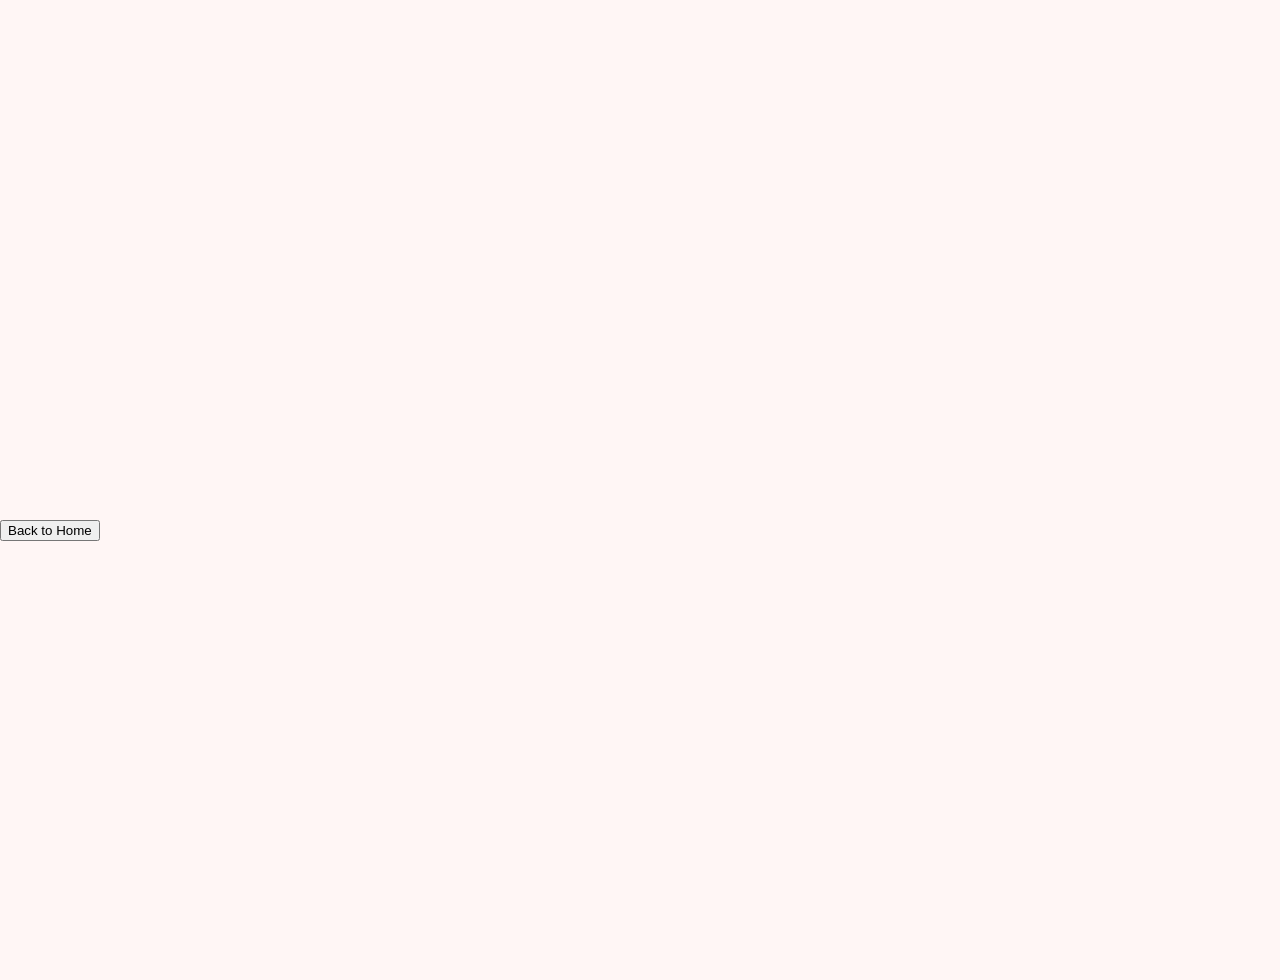
==== codes/about_me.html @ 246e0286 "Added about me page" ====
<!DOCTYPE html>
<html>
    <a href="index.html">
        <button>Back to Home</button>
    </a>
    <head>
        <meta charset="UTF-8">
        <meta name="viewport" content="width=device-width, initial-scale=1.0">
        <link rel="stylesheet" href="./style.css">
        <title>About Me</title>
    </head>
    <body>
        
</html>
---- codes/style.css ----
:root {
  --color-base: #f5face;      
  --color-back: #cfe618;      
  --color-tab-primary: #bfe2f1; 
  --color-tab-secondary: #ffb8e3;
  --color-tab-active: #fe4d7b;
  --color-accent: #e78522;
  --border-radius: 12px;
  --padding: 0;
  --margin: 0;

  /* Card styles */
  --card-bg:var(--color-tab-primary);
  --card-radius: 12px;
  --card-shadow: 0 2px 6px rgba(0,0,0,0.1);
  --card-border:var(--color-back)
  --card-shadow-hover: 0 6px 16px rgba(0,0,0,0.15);
  --card-transition: 0.5s;
}

.title h3 {
  color: var(--color-accent);
  font-family: "Inter", Arial, sans-serif;
  font-weight: 100;
  font-size: 20px;
  margin: 10px 0 40px 0;
  text-align: center justify;
  letter-spacing: 1px;
  line-height: 1.4; 
}
aside /* about me image */ {
  gap: 10px;
  width: 30%;
  padding-left: 15px ;
  margin-left: 15px ;
  float: left;
  display: flex;
}

.portfolio-img {
  width: 500px;
  height: 500px;
  border-radius: 100%;
  overflow: hidden;     /* hides corners outside the circle */
  border: 4px solid #cfe618; 
  border-radius: 50%;
  margin: 40px auto 0;
  display: inline-block;
}

.portfolio-img img {
  width: 100%;
  height: 100%;
  object-fit: cover;    /* scales image properly */
  display: block;
  object-position: center top;
}


body,h1,p,ul,li, html,article {
  margin: var(--margin);
  padding: var(--padding); 
  scroll-behavior: smooth;
}

  /*LOGO */
.logo {
  display: flex;
  align-items: center; /* keeps image + text aligned vertically */
  margin: var(--margin); /* reset default h1 margins */
}
.logo img {
  height: 80px;
  width: auto;
  display: block;
}
/* Inline text after logo */
.logo::after {
  content: " Katrina Watson";  
  font-size: 2rem;
  font-weight: bold;
  color: #fe4d7b; 
  margin-left: 10px; /* spacing between logo and text */
}

/* Body */
body {
  height: 100%;
  font-family: 'Inter', Arial, sans-serif;
  background: #fff6f5;
  display: flex;
  flex-direction: column;
  justify-content: center;
  align-items: flex-start;
  min-height: 100vh;
  padding-top: 80px; /* space for navbar */
}

/* Navbar */
.navbar {
  position: fixed;
  top: 0;
  left: 0;
  width: 100%;
  height: 10vh;
  background: var(--color-tab-primary);
  display: flex;
  justify-content: space-around;
  align-items: center;
  padding: 12px 30px;
  border-bottom: 3px solid var(--color-accent);
  box-shadow: 0 2px 6px rgba(0,0,0,0.15);
  z-index: 1000;
}

.navbar .logo {
  font-weight: bold;
  color: var(--color-accent);
  font-size: 1.3rem;
}

.nav-tabs {
  display: flex;
  flex-wrap: wrap; 
  gap: 12px;
  justify-content: flex-end; 
  margin: 0;
  list-style: none; /* takes of bullet point*/
}

.nav-tabs .tab {
  text-decoration: none;
  padding: 8px 16px;
  border-radius: 8px;
  background: var(--color-tab-primary);
  color: var(--color-tab-active);
  font-weight: bold;
  transition: all 0.3s ease;
}
.nav-tabs .resume {
  text-decoration: none;
  padding: 8px 16px;
  border-radius: 8px;
  background: var(--color-tab-primary);
  color: var(--color-tab-active);
  font-weight: bold;
  transition: all 0.3s ease;
  box-shadow: 0 3px 6px rgba(0,0,0,0.15);
}

.nav-tabs .resume:hover {
  box-shadow: 0 6px 12px rgba(0,0,0,0.25);
}

.nav-tabs .tab:hover,
.nav-tabs .tab:active {
  background: var(--color-tab-secondary);
  color: #fff;
}


/* Folder Container */
.folder-container {
  position: relative;
  width: 100%;
  max-width: 1200%;
  margin: var(--margin) auto;
  margin-top: 80px;
}


/* Front flap */
.folder-front {
  width: 100%;
  /*min-height: 100vh; */
  max-width: 1580px;
  height: 100%;
  background: var(--color-base);
  border: 2px solid var(--color-accent);
  border-radius: var(--border-radius);
  position: relative;
  z-index: 1;
  padding: 40px;
  box-shadow: 0 10px 25px rgba(0,0,0,0.3);
  display: flex;
  flex-direction: column;
  gap: 40px;
}

/* Folder Tabs */
.tabs {
  display: flex;
  flex-wrap: wrap;
  gap: 12px;
  align-items: flex-end;
  margin-bottom: 20px;
  justify-content: flex-start;
}

.tab {
  text-decoration: none;
  padding: 10px 22px;
  border-radius: 10px 10px 0 0;
  background: var(--color-tab-primary);
  color: var(--color-fe4d7b);
  font-weight: bold;
  transition: transform 0.3s;
}

.tab:hover {
  background: var(--color-tab-secondary);
  transform: translateY(-3px) scale(1.05);
}

.tab.active {
  background: var(--color-tab-active);
  color: #fff;
  border-bottom: 2px solid var(--color-tab-active);
}

/* Content sections */
.content {
  display: flex;
  flex-direction: column;
  gap: 20px;
  overflow-y: auto;
  padding: 10px;
}

.content section {
  background: var(--color-tab-secondary);
  margin: var(--margin);
  min-height: 600px;
  color: #fff;
  padding: 30px;
  display: flexbox;
  flex-direction: column;
  justify-content: center;
  border-radius: 12px;
  border: 2px solid var(--color-accent);
  box-sizing: border-box;
  transition: transform 0.3s, box-shadow 0.3s;
}

.content section:hover {
  transform: translateY(-5px);
  box-shadow: 0 6px 12px rgba(0,0,0,0.2);
}

.content section h1 {
  color: var(--color-accent);
  margin-top: 0;
}

.content section a {
  color: var(--color-lime);
  text-decoration: underline;
}

.content section a:hover {
  color: var(--color-base);
}

/*CARDS*/
.card-img {
  width: 50%;
  height: 180px;
  object-fit: cover;
  border-radius: 10px 10px 0 0;
}

.card-list {
  list-style: none;
  display: flex;
  flex-wrap: wrap;
  gap: 1rem;
  padding: var(--padding);
  margin: var(--margin);
}

.card {
  background: var(--card-bg);
  width: 50%;
  padding: 1.5rem;
  border-radius: var(--card-radius);
  box-shadow: var(--card-shadow);
  flex: 1 1 200px;
  text-align: center;
  transition: transform var(--card-transition) ease-in, box-shadow var(--card-transition) ease;
  cursor: pointer;
}

.card:hover {
  transform: scale(1.05); /* transition bigger */
  box-shadow: var(--card-shadow-hover);
}

.footer {
  background: var(--color-tab-secondary);
  color: #fff;
  text-align: center;
  padding: 10px;
  border-radius: 8px;
  border: 2px solid var(--color-accent);
  font-size: 0.9rem;
}
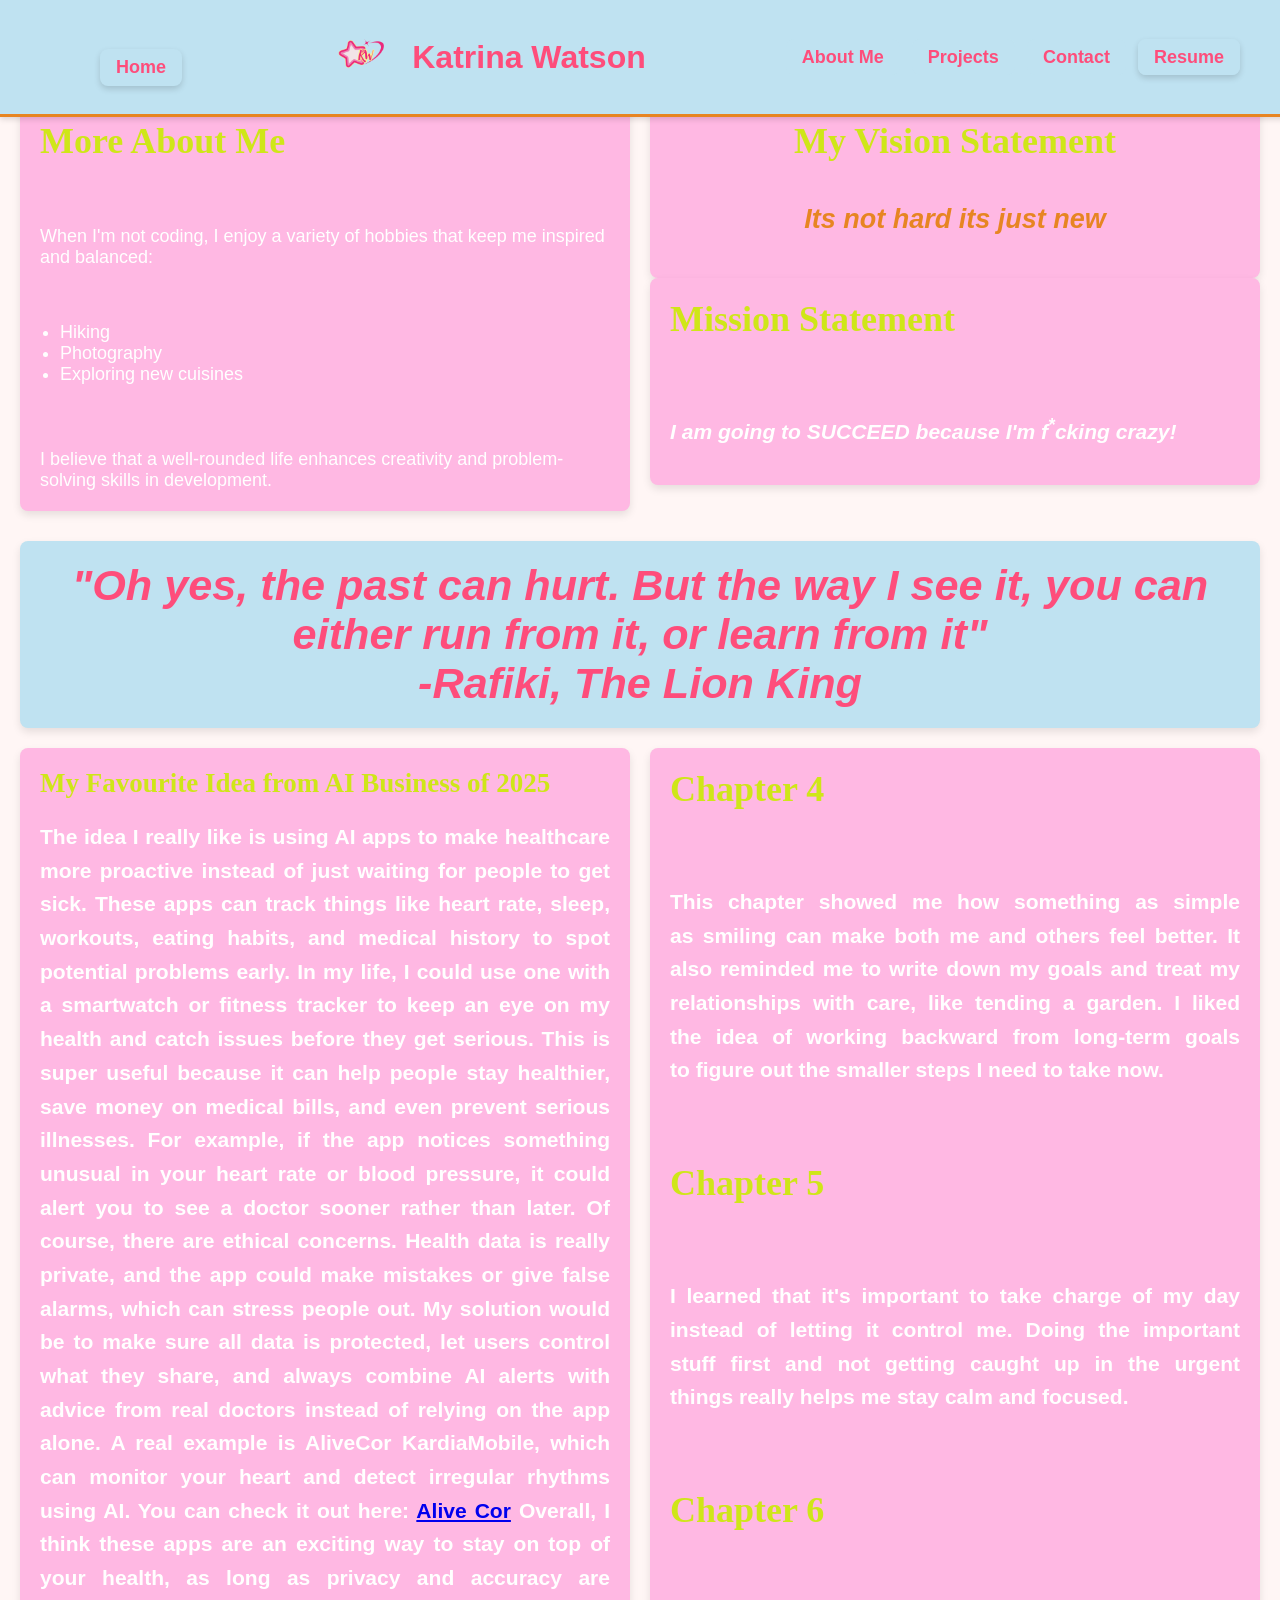
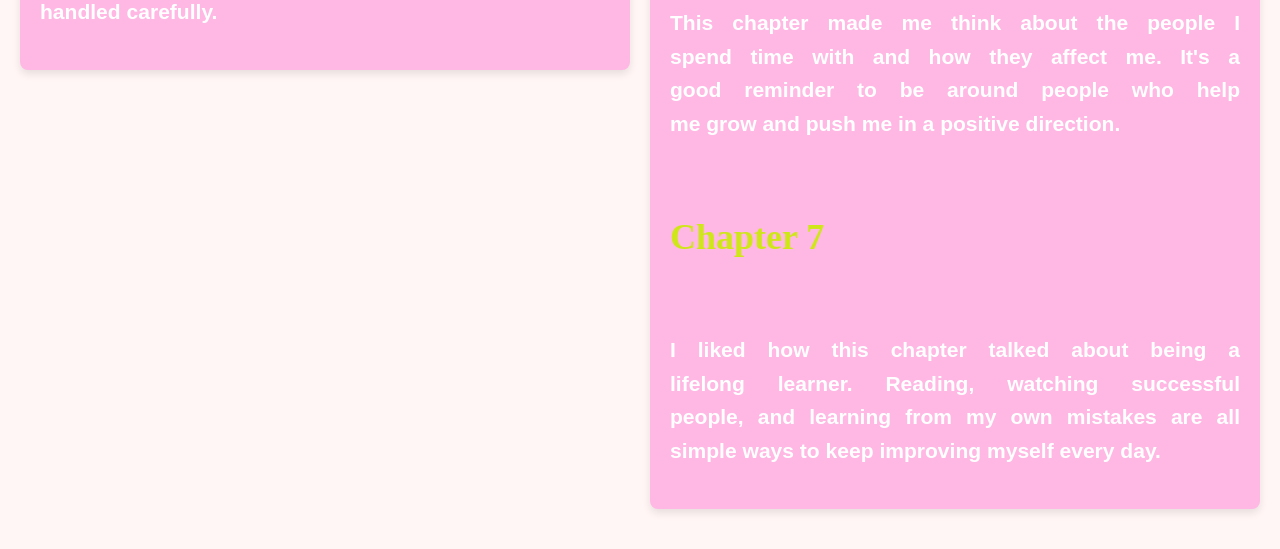
==== commit d5ec8896: "Fin ish rubric" ====
--- a/codes/about_me.html
+++ b/codes/about_me.html
@@ -1,14 +1,183 @@
 <!DOCTYPE html>
-<html>
-    <a href="index.html">
-        <button>Back to Home</button>
-    </a>
+<html lang="en">
     <head>
         <meta charset="UTF-8">
         <meta name="viewport" content="width=device-width, initial-scale=1.0">
         <link rel="stylesheet" href="./style.css">
         <title>About Me</title>
     </head>
+    <style>
+    .page-grid {
+        display: grid;
+        grid-template-rows: auto 1fr;
+        grid-template-columns: 1fr;
+        gap: 20px;
+        padding: 20px;
+        font-family: 'Inter', sans-serif;
+        font-size: large;
+        /*background-color: var(--color-base);*/
+    }
+    .main-content {
+        display: grid;
+        grid-template-columns: 1fr 1fr;
+        gap: 20px;
+        align-items: start;
+    }
+    .hobbies, .Vision, .mission, .quote, .review, .chapter {
+        padding: 20px;
+        border-radius: 8px;
+        box-shadow: 0 4px 8px rgba(0, 0, 0, 0.1);
+        margin-bottom: 0;
+    }
+    .quote {
+        grid-column: 1 / -1;
+        text-align: center;
+        font-size: 1.2em;
+        color: var(--color-tab-active);
+        background-color: var(--color-tab-primary);
+        font-style: italic;
+        margin-top: 10px;
+    }
+    .hobbies, .Vision, .mission, .review, .chapter {
+        display: grid;
+        grid-gap: 10px;
+        padding: 20px;
+        border-radius: 8px;
+        box-shadow: 0 4px 8px rgba(0, 0, 0, 0.1);
+        row-gap: 3em;
+        background-color: var(--color-tab-secondary);
+    }
+
+    .hobbies h1, .Vision h1, .mission h1, .chapter h1 , .review h1 {
+        font-family: 'Ultra', serif;
+        color: var(--color-back);
+    }
+    .hobbies {
+        color: #fff;
+    }
+    .hobbies ul {
+        list-style-type: disc;
+        margin-left: 20px;
+    }
+    .hobbies p {
+        margin-top: 10px;
+    }
+
+ 
+    .Vision {
+        display: grid;
+        align-items: center;
+        grid-gap: 20px;
+        text-align: center;
+    }
+    .Vision .img {
+        width: 30px;
+        height: 30px;
+        object-fit: cover;
+        border-radius: 50%;
+    }
+    .Vision h2 {
+        font-style: italic;
+        color: var(--color-accent);
+    }
+    .mission h3 {
+        font-style: italic;
+        color: #fff;
+    }    
+    .article {
+        text-wrap: balance;
+        text-align: justify;
+        line-height: 1.6;
+    }   
+    .chapter h3 {
+        text-wrap: balance;
+        text-align: justify;
+        line-height: 1.6;
+        color: #fff
+    }
+    .review h3 {
+        text-wrap: balance;
+        text-align: justify;
+        line-height: 1.6;
+        color: #fff;
+    }   
+    
+    </style>
+
     <body>
-        
+        <main class="page-grid">
+            <!-- Navigation -->
+            <nav class="navbar">
+                <a href="index.html" class="button">Home</a>
+                <div class="logo">
+                    <img src="assets/KW.png" alt="logo">
+                </div>
+                <ul class="nav-tabs">
+                    <li><a href="#about" class="tab">About Me</a></li>
+                    <li><a href="#projects" class="tab">Projects</a></li>
+                    <li><a href="#contact" class="tab">Contact</a></li>
+                    <li>
+                        <a href="assets/Katrina_RESUME.pdf" target="_blank" class="resume">Resume</a>
+                    </li> 
+                </ul>
+            </nav>
+            <div class="main-content">
+                <div class="hobbies">
+                    <h1>More About Me</h1>
+                    <p>When I'm not coding, I enjoy a variety of hobbies that keep me inspired and balanced:</p>
+                    <ul>
+                        <li>Hiking</li>
+                        <li>Photography</li>
+                        <li>Exploring new cuisines</li>
+                    </ul> 
+                    <p>I believe that a well-rounded life enhances creativity and problem-solving skills in development.</p>
+                </div>
+                <div>
+                    <div class="Vision">
+                        <h1>My Vision Statement</h1>
+                        <h2>Its not hard its just new</h2>
+                    </div>
+                    <div class="mission">
+                        <h1>Mission Statement</h1>
+                        <h3>I am going to SUCCEED because I'm f<sup>*</sup>cking crazy!</h3>
+                    </div>
+                </div>
+                <div class="quote">
+                    <h1>"Oh yes, the past can hurt. But the way I see it, you can either run from it, or learn from it"<br> -Rafiki, The Lion King</h1>
+                </div>
+                <div class="review">
+                    <article>
+                        <h1>My Favourite Idea from AI Business of 2025</h1>
+                        <h3>The idea I really like is using AI apps to make healthcare more proactive instead of just waiting for people to get sick. 
+                            These apps can track things like heart rate, sleep, workouts, eating habits, and medical history to spot potential problems early.
+                            In my life, I could use one with a smartwatch or fitness tracker to keep an eye on my health and catch issues before they get serious.
+                            This is super useful because it can help people stay healthier, save money on medical bills, and even prevent serious illnesses.
+                            For example, if the app notices something unusual in your heart rate or blood pressure, it could alert you to see a doctor sooner rather than later.
+                            Of course, there are ethical concerns. Health data is really private, and the app could make mistakes or give false alarms, which can stress people out.
+                            My solution would be to make sure all data is protected, let users control what they share, and always combine AI alerts with advice from real doctors instead of relying on the app alone.
+                            <b>A real example is AliveCor KardiaMobile, which can monitor your heart and detect irregular rhythms using AI. You can check it out here: <a href="https://alivecor.com/">Alive Cor</a> </b>
+                            Overall, I think these apps are an exciting way to stay on top of your health, as long as privacy and accuracy are handled carefully.
+                        </h3>
+                    </article>
+                </div>
+                <div class="chapter">
+                    <h1>Chapter 4</h1>
+                    <h3>This chapter showed me how something as simple as smiling can make both me and others feel better. It also reminded me to write down
+                        my goals and treat my relationships with care, like tending a garden. I liked the idea of working backward from long-term goals to figure 
+                        out the smaller steps I need to take now.</h3>
+                    <h1>Chapter 5</h1>
+                    <h3>I learned that it's important to take charge of my day instead of letting it control me. 
+                        Doing the important stuff first and not getting caught up in the urgent things really helps me stay calm and focused.
+                    </h3>
+                    <h1>Chapter 6</h1>
+                    <h3>This chapter made me think about the people I spend time with and how they affect me.
+                        It's a good reminder to be around people who help me grow and push me in a positive direction.</h3>
+                    <h1>Chapter 7</h1>
+                    <h3>I liked how this chapter talked about being a lifelong learner. 
+                        Reading, watching successful people, and learning from my own mistakes are all simple ways to keep improving myself every day.
+                    </h3>
+                </div>
+            </div>
+        </main>
+    </body>
 </html>
--- a/codes/style.css
+++ b/codes/style.css
@@ -22,11 +22,23 @@
   color: var(--color-accent);
   font-family: "Inter", Arial, sans-serif;
   font-weight: 100;
-  font-size: 20px;
+  font-size: 30px;
+  margin: 10px 0;
+  text-align: center justify;
+  letter-spacing: 2px;
+  word-spacing: 1.5px;
+  line-height: 1.4; 
+}
+
+.title h1 {
+  color: var(--color-accent);
+  font-family: "Inter", Arial, sans-serif;
+  font-weight: 500;
+  font-size: 70px;
   margin: 10px 0 40px 0;
-  text-align: center justify;
+  text-align: center;
   letter-spacing: 1px;
-  line-height: 1.4; 
+
 }
 aside /* about me image */ {
   gap: 10px;
@@ -303,4 +315,131 @@
   border-radius: 8px;
   border: 2px solid var(--color-accent);
   font-size: 0.9rem;
-}+}
+
+
+/*.page-grid {
+  display: grid;
+  grid-template-columns: 1fr;
+  gap: 20px;
+  padding: 20px;
+  max-width: 1200px;
+  margin: 0 auto;
+}
+/* ABOUT ME PAGE */
+/*.hobbies {
+  margin: 0 auto;
+  padding: 2rem 1rem;
+  display: grid;
+  grid-template-columns: 1fr 1fr;
+  justify-self: center;
+  grid-gap: 2em;
+  grid-auto-rows: minmax(100px, auto);
+  max-width: 350px;
+  background: var(--color-tab-secondary);
+  border: 2px solid var(--color-back);
+  border-radius: 12px;
+  box-shadow: 0 4px 12px rgba(0,0,0,0.1);
+  aspect-ratio: 3 / 4;
+ }
+  
+  .hobbies ul {
+    list-style: none;
+    padding: 0;
+    margin: 0;
+    display: grid;
+    grid-template-columns: repeat(auto-fit, minmax(120px, 1fr));
+    gap: 10px;
+  }
+  .hobbies ul li {
+    background: var(--color-tab-primary);
+    padding: 10px;
+    border-radius: 8px;
+    text-align:left; 
+    list-style: none;
+  }
+  .hobbies h1 {
+    grid-column: span 2;
+    text-align: center;
+    color: var(--color-accent);
+  }
+  .hobbies p {
+    grid-column: span 2;
+    text-align: center;
+    font-family: "Inter", Arial, sans-serif;  
+    color: var(--color-base);
+    font-size: 1rem;
+    line-height: 1.4; 
+    margin-top: 0; 
+  }*/
+.button {
+  background: var(--color-tab-primary);
+  color: var(--color-tab-active);
+  border: none;
+  padding: 8px 16px;
+  border-radius: 8px;
+  cursor: pointer;
+  font-weight: bold;
+  text-decoration: none;
+  display: inline-flex;
+  align-items: center;
+  justify-content: center;
+  margin-top: 20px;
+  transition: all 0.3s ease;
+  box-shadow: 0 3px 6px rgba(0,0,0,0.15);
+}
+
+.button:hover {
+  background: var(--color-tab-secondary);
+  color: #fff;
+  box-shadow: 0 6px 12px rgba(0,0,0,0.25);
+}
+.button:active {
+  transform: scale(0.95);
+}
+/*
+.vision, .mission {
+  max-width: 800px;
+  margin: 0 auto 40px auto;
+  padding: 20px;
+  border-radius: 12px;
+  border: 2px solid var(--color-accent);
+  box-shadow: 0 4px 12px rgba(0,0,0,0.1);
+  text-align: center;
+}
+.vision {
+  background: var(--color-tab-active);
+  color: var(--color-accent);
+}
+.vision h1 {
+  color: var(--color-accent);
+  margin-top: 0;
+}
+.img .vision {
+  width: 100%;
+  height: auto;
+  border-radius: 8px;
+  margin-top: 20px; 
+}
+
+.mission {
+  background: var(--color-tab-secondary);
+  color: #fff;
+  padding: 20px;
+  border-radius: 12px;
+  border: 2px solid var(--color-accent);
+  box-shadow: 0 4px 12px rgba(0,0,0,0.1);
+  text-align: center;
+  margin-bottom: 40px;
+}
+.mission h1 {
+  color: var(--color-accent);
+  margin-top: 0;
+}
+.mission h3 {
+  font-size: 1.2rem;
+  animation: typing 4s steps(40) infinite  alternate; ;
+  font-family: 'Trebuchet MS', 'Lucida Sans Unicode', 'Lucida Grande', 'Lucida Sans', Arial, sans-serif;
+  line-height: 1.6;
+  margin: 0;
+}*/
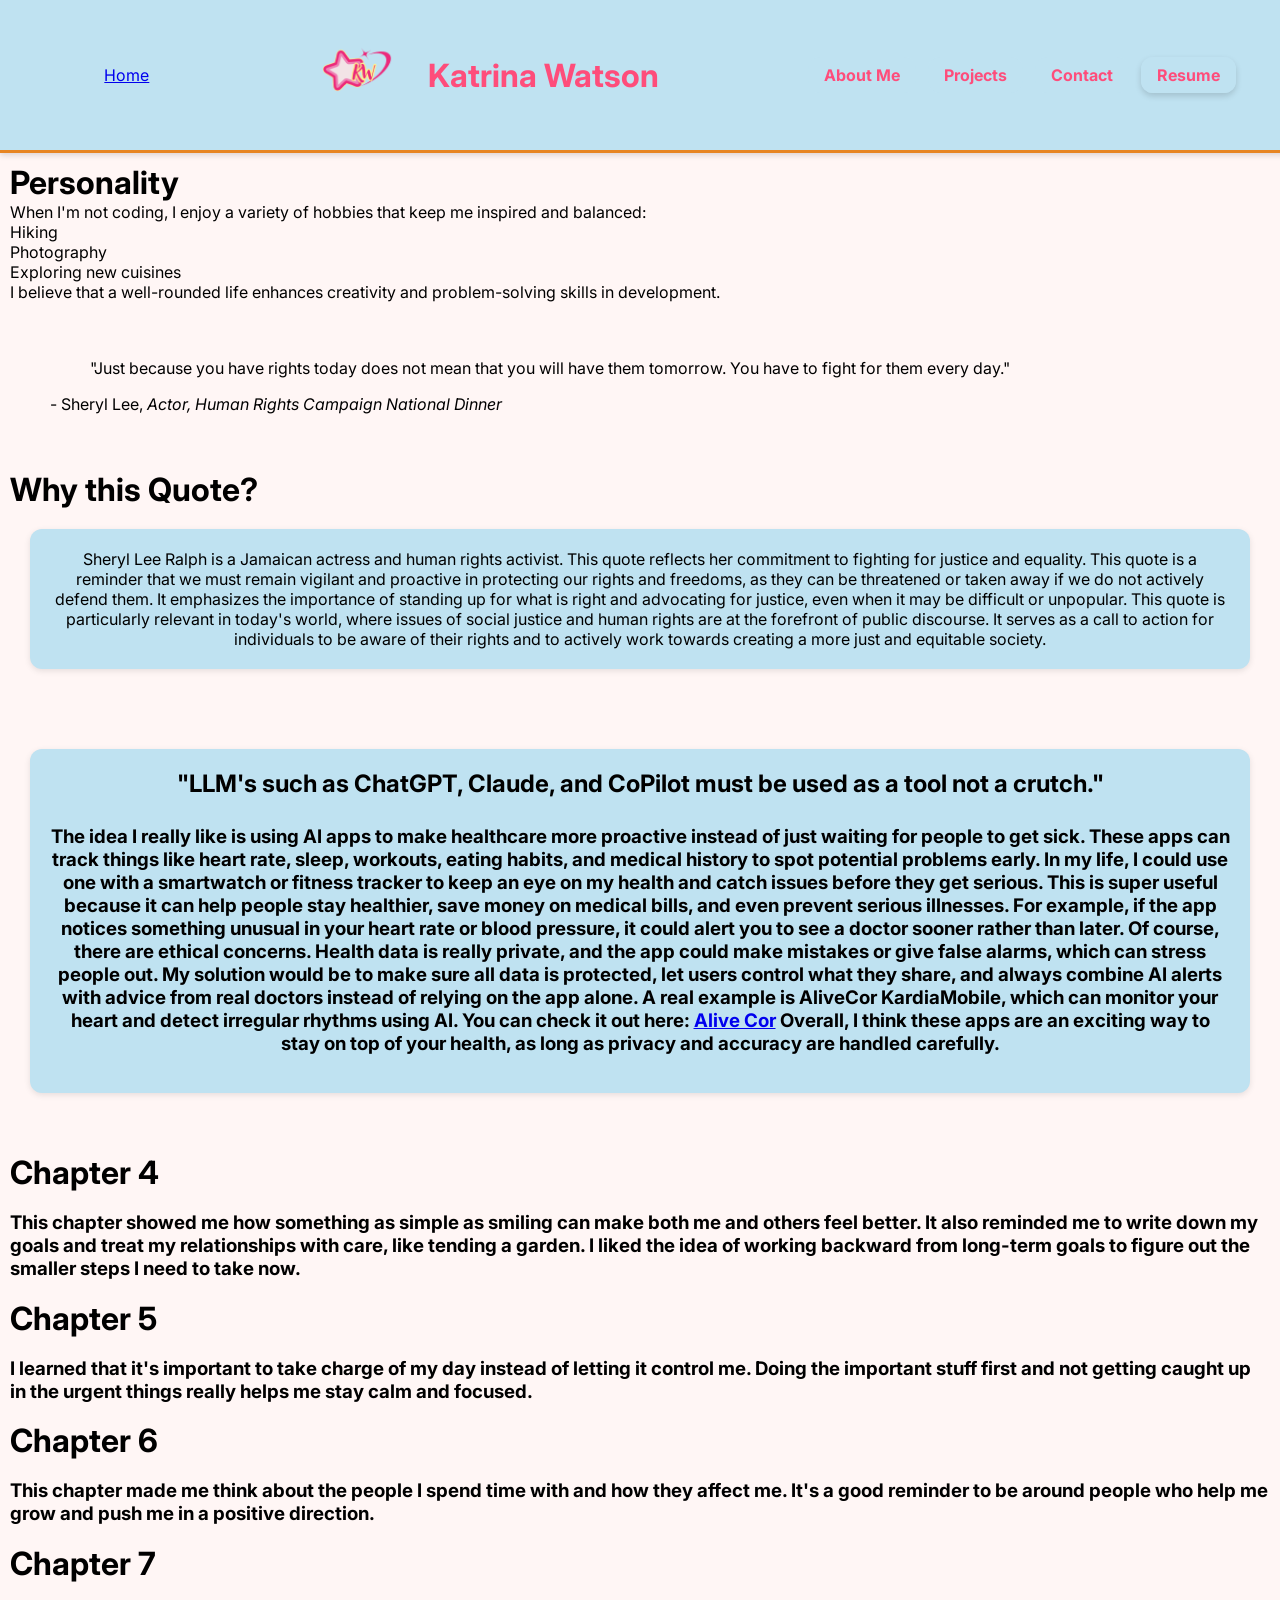
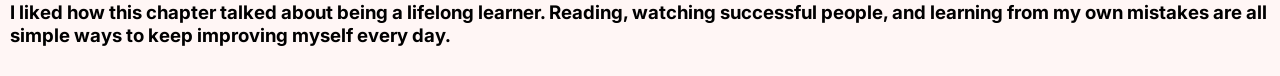
==== commit 5fca0c16: "Updated 2026 WP Portfolio" ====
--- a/codes/about_me.html
+++ b/codes/about_me.html
@@ -3,10 +3,13 @@
     <head>
         <meta charset="UTF-8">
         <meta name="viewport" content="width=device-width, initial-scale=1.0">
+        <link rel="preconnect" href="https://fonts.googleapis.com">
+        <link rel="preconnect" href="https://fonts.gstatic.com" crossorigin>
+        <link href="https://fonts.googleapis.com/css2?family=Inter:ital,ops>z,wght@0,14..32,100..900;1,14..32,100..900&family=Ultra&display=swap" rel="stylesheet">
         <link rel="stylesheet" href="./style.css">
         <title>About Me</title>
     </head>
-    <style>
+    <!-- <style>
     .page-grid {
         display: grid;
         grid-template-rows: auto 1fr;
@@ -102,10 +105,10 @@
         color: #fff;
     }   
     
-    </style>
+    </style> -->
 
     <body>
-        <main class="page-grid">
+        <main>
             <!-- Navigation -->
             <nav class="navbar">
                 <a href="index.html" class="button">Home</a>
@@ -113,17 +116,17 @@
                     <img src="assets/KW.png" alt="logo">
                 </div>
                 <ul class="nav-tabs">
-                    <li><a href="#about" class="tab">About Me</a></li>
-                    <li><a href="#projects" class="tab">Projects</a></li>
-                    <li><a href="#contact" class="tab">Contact</a></li>
+                    <li><a href="index.html" class="tab">About Me</a></li>
+                    <li><a href="index.html" class="tab">Projects</a></li>
+                    <li><a href="index.html" class="tab">Contact</a></li>
                     <li>
                         <a href="assets/Katrina_RESUME.pdf" target="_blank" class="resume">Resume</a>
                     </li> 
                 </ul>
             </nav>
-            <div class="main-content">
+            <div class="content">
                 <div class="hobbies">
-                    <h1>More About Me</h1>
+                    <h1>Personality</h1>
                     <p>When I'm not coding, I enjoy a variety of hobbies that keep me inspired and balanced:</p>
                     <ul>
                         <li>Hiking</li>
@@ -133,21 +136,29 @@
                     <p>I believe that a well-rounded life enhances creativity and problem-solving skills in development.</p>
                 </div>
                 <div>
-                    <div class="Vision">
-                        <h1>My Vision Statement</h1>
-                        <h2>Its not hard its just new</h2>
-                    </div>
-                    <div class="mission">
-                        <h1>Mission Statement</h1>
-                        <h3>I am going to SUCCEED because I'm f<sup>*</sup>cking crazy!</h3>
-                    </div>
+                    <div class="qoute">
+                        <figure class="quote-card">
+                            <blockquote>
+                                "Just because you have rights today does not mean that you will have them tomorrow. You have to fight for them every day."
+                            </blockquote>   
+                            <figcaption>- Sheryl Lee, <cite>Actor, Human Rights Campaign National Dinner</cite></figcaption>                    
+                        </figure>
+                        </div>
                 </div>
-                <div class="quote">
-                    <h1>"Oh yes, the past can hurt. But the way I see it, you can either run from it, or learn from it"<br> -Rafiki, The Lion King</h1>
+                <div class="background">
+                    <h1>Why this Quote?</h1>
+                    <article>
+                        <p>Sheryl Lee Ralph is a Jamaican actress and human rights activist. This quote reflects her commitment to fighting for justice and equality.
+                        This quote is a reminder that we must remain vigilant and proactive in protecting our rights and freedoms, as they can be threatened or taken away if we do not actively defend them.
+                        It emphasizes the importance of standing up for what is right and advocating for justice, even when it may be difficult or unpopular.
+                        This quote is particularly relevant in today's world, where issues of social justice and human rights are at the forefront of public discourse.
+                        It serves as a call to action for individuals to be aware of their rights and to actively work towards creating a more just and equitable society.
+                        </p>
+                    </article>
                 </div>
                 <div class="review">
                     <article>
-                        <h1>My Favourite Idea from AI Business of 2025</h1>
+                        <h1>"LLM's such as ChatGPT, Claude, and CoPilot must be used as a tool not a crutch."</h1>
                         <h3>The idea I really like is using AI apps to make healthcare more proactive instead of just waiting for people to get sick. 
                             These apps can track things like heart rate, sleep, workouts, eating habits, and medical history to spot potential problems early.
                             In my life, I could use one with a smartwatch or fitness tracker to keep an eye on my health and catch issues before they get serious.
--- a/codes/style.css
+++ b/codes/style.css
@@ -1,4 +1,4 @@
-:root {
+ :root {
   --color-base: #f5face;      
   --color-back: #cfe618;      
   --color-tab-primary: #bfe2f1; 
@@ -6,24 +6,110 @@
   --color-tab-active: #fe4d7b;
   --color-accent: #e78522;
   --border-radius: 12px;
-  --padding: 0;
-  --margin: 0;
 
   /* Card styles */
-  --card-bg:var(--color-tab-primary);
+ --card-bg:var(--color-tab-primary);
   --card-radius: 12px;
   --card-shadow: 0 2px 6px rgba(0,0,0,0.1);
   --card-border:var(--color-back)
   --card-shadow-hover: 0 6px 16px rgba(0,0,0,0.15);
   --card-transition: 0.5s;
-}
+} 
+
+/* Navbar */
+.navbar {
+  position: sticky;
+  top: 0;
+  width: 100%;
+  background: var(--color-tab-primary);
+  display: flex;
+  justify-content: space-around;
+  align-items: center;
+  padding: 15px 30px;
+  border-bottom: 3px solid var(--color-accent);
+  box-shadow: 0 2px 6px rgba(0,0,0,0.15);
+  z-index: 1000;
+}
+
+.navbar .logo {
+  font-weight: bold;
+  color: var(--color-accent);
+  font-size: 1.3rem;
+}
+
+.nav-tabs {
+  display: flex;
+  flex-wrap: wrap; 
+  gap: 12px;
+  justify-content: right; 
+  margin: 0;
+  list-style: none; 
+} 
+
+ .nav-tabs .tab {
+  text-decoration: none;
+  padding: 8px 16px;
+  border-radius: var(--border-radius);
+  background: var(--color-tab-primary);
+  color: var(--color-tab-active);
+  font-weight: bold;
+  transition: all 0.3s ease;
+}
+.nav-tabs .resume {
+  text-decoration: none;
+  padding: 8px 16px;
+  border-radius: var(--border-radius);
+  background: var(--color-tab-primary);
+  color: var(--color-tab-active);
+  font-weight: bold;
+  transition: all 0.3s ease;
+  box-shadow: 0 3px 6px rgba(0,0,0,0.15);
+}
+
+.nav-tabs .resume:hover {
+  box-shadow: 0 6px 12px rgba(0,0,0,0.25);
+}
+
+.nav-tabs .tab:hover,
+.nav-tabs .tab:active {
+  background: var(--color-tab-secondary);
+  color: #fff;
+} 
+
+  /*LOGO */
+.logo {
+  display: flex;
+  align-items: center; /* keeps image + text aligned vertically */
+  margin: 0; /* reset default h1 margins */
+} 
+.logo img {
+  height: 120px;
+  width: auto;
+  display: block;
+}
+/* Inline text after logo */
+.logo::after {
+  content: " Katrina Watson";  
+  font-size: 2rem;
+  font-weight: bold;
+  color: #fe4d7b; 
+  margin-left: 10px; 
+}
+
+
+body,h1,p,ul,li, html,article,section,aside {
+  margin: 0;
+  padding: 0; 
+  scroll-behavior: smooth;
+} 
 
 .title h3 {
   color: var(--color-accent);
   font-family: "Inter", Arial, sans-serif;
   font-weight: 100;
   font-size: 30px;
-  margin: 10px 0;
+  padding: 80px 0 20px 0;
+  margin-right: 70px;
   text-align: center justify;
   letter-spacing: 2px;
   word-spacing: 1.5px;
@@ -33,67 +119,64 @@
 .title h1 {
   color: var(--color-accent);
   font-family: "Inter", Arial, sans-serif;
-  font-weight: 500;
-  font-size: 70px;
-  margin: 10px 0 40px 0;
+  font-weight: bold;
+  font-size: 70px; 
+  margin: 30px;
   text-align: center;
   letter-spacing: 1px;
 
+} 
+article {
+  display: flex;
+  flex-direction: column;
+  align-items: center;
+  justify-content: center;
+  text-align: center;
+  gap: 0.5rem;
+  padding: 20px;
+  margin: 20px;
+  border-radius: var(--border-radius);
+  background: var(--color-tab-primary);
+  box-shadow: var(--card-shadow);
+  transition: transform var(--card-transition) ease-in, box-shadow var(--card-transition) ease;
+}
+
+.link {
+  text-decoration: none;
+  color: var(--color-accent);
+  font-weight: bold;
+  transition: color 0.3s ease;
+  
 }
 aside /* about me image */ {
   gap: 10px;
   width: 30%;
-  padding-left: 15px ;
-  margin-left: 15px ;
+  padding-left: 30px ;
+  margin-left: 30px ;
   float: left;
   display: flex;
-}
-
-.portfolio-img {
-  width: 500px;
-  height: 500px;
-  border-radius: 100%;
+}  
+
+ .portfolio-img {
+  width: 400px;
+  height: 400px;
+  border-radius: 50%;
+  box-shadow: 0 4px 8px rgba(0,0,0,0.2);
   overflow: hidden;     /* hides corners outside the circle */
   border: 4px solid #cfe618; 
   border-radius: 50%;
-  margin: 40px auto 0;
+  margin: 10px auto 0;
   display: inline-block;
-}
+} 
 
 .portfolio-img img {
   width: 100%;
   height: 100%;
   object-fit: cover;    /* scales image properly */
   display: block;
-  object-position: center top;
-}
-
-
-body,h1,p,ul,li, html,article {
-  margin: var(--margin);
-  padding: var(--padding); 
-  scroll-behavior: smooth;
-}
-
-  /*LOGO */
-.logo {
-  display: flex;
-  align-items: center; /* keeps image + text aligned vertically */
-  margin: var(--margin); /* reset default h1 margins */
-}
-.logo img {
-  height: 80px;
-  width: auto;
-  display: block;
-}
-/* Inline text after logo */
-.logo::after {
-  content: " Katrina Watson";  
-  font-size: 2rem;
-  font-weight: bold;
-  color: #fe4d7b; 
-  margin-left: 10px; /* spacing between logo and text */
-}
+  object-position: center;
+} 
+
 
 /* Body */
 body {
@@ -105,91 +188,13 @@
   justify-content: center;
   align-items: flex-start;
   min-height: 100vh;
-  padding-top: 80px; /* space for navbar */
-}
-
-/* Navbar */
-.navbar {
-  position: fixed;
-  top: 0;
-  left: 0;
-  width: 100%;
-  height: 10vh;
-  background: var(--color-tab-primary);
-  display: flex;
-  justify-content: space-around;
-  align-items: center;
-  padding: 12px 30px;
-  border-bottom: 3px solid var(--color-accent);
-  box-shadow: 0 2px 6px rgba(0,0,0,0.15);
-  z-index: 1000;
-}
-
-.navbar .logo {
-  font-weight: bold;
-  color: var(--color-accent);
-  font-size: 1.3rem;
-}
-
-.nav-tabs {
-  display: flex;
-  flex-wrap: wrap; 
-  gap: 12px;
-  justify-content: flex-end; 
-  margin: 0;
-  list-style: none; /* takes of bullet point*/
-}
-
-.nav-tabs .tab {
-  text-decoration: none;
-  padding: 8px 16px;
-  border-radius: 8px;
-  background: var(--color-tab-primary);
-  color: var(--color-tab-active);
-  font-weight: bold;
-  transition: all 0.3s ease;
-}
-.nav-tabs .resume {
-  text-decoration: none;
-  padding: 8px 16px;
-  border-radius: 8px;
-  background: var(--color-tab-primary);
-  color: var(--color-tab-active);
-  font-weight: bold;
-  transition: all 0.3s ease;
-  box-shadow: 0 3px 6px rgba(0,0,0,0.15);
-}
-
-.nav-tabs .resume:hover {
-  box-shadow: 0 6px 12px rgba(0,0,0,0.25);
-}
-
-.nav-tabs .tab:hover,
-.nav-tabs .tab:active {
-  background: var(--color-tab-secondary);
-  color: #fff;
-}
-
-
-/* Folder Container */
-.folder-container {
-  position: relative;
-  width: 100%;
-  max-width: 1200%;
-  margin: var(--margin) auto;
-  margin-top: 80px;
-}
-
-
-/* Front flap */
-.folder-front {
-  width: 100%;
-  /*min-height: 100vh; */
-  max-width: 1580px;
+} 
+
+.container {
+  width: 135%;
   height: 100%;
   background: var(--color-base);
   border: 2px solid var(--color-accent);
-  border-radius: var(--border-radius);
   position: relative;
   z-index: 1;
   padding: 40px;
@@ -197,46 +202,19 @@
   display: flex;
   flex-direction: column;
   gap: 40px;
-}
-
-/* Folder Tabs */
-.tabs {
-  display: flex;
-  flex-wrap: wrap;
-  gap: 12px;
-  align-items: flex-end;
-  margin-bottom: 20px;
-  justify-content: flex-start;
-}
-
-.tab {
-  text-decoration: none;
-  padding: 10px 22px;
-  border-radius: 10px 10px 0 0;
-  background: var(--color-tab-primary);
-  color: var(--color-fe4d7b);
-  font-weight: bold;
-  transition: transform 0.3s;
-}
-
-.tab:hover {
-  background: var(--color-tab-secondary);
-  transform: translateY(-3px) scale(1.05);
-}
-
-.tab.active {
-  background: var(--color-tab-active);
-  color: #fff;
-  border-bottom: 2px solid var(--color-tab-active);
-}
+  flex : 1;
+} 
+
 
 /* Content sections */
 .content {
   display: flex;
   flex-direction: column;
-  gap: 20px;
+  flex : 1;
+  gap: 40px;
   overflow-y: auto;
   padding: 10px;
+
 }
 
 .content section {
@@ -304,7 +282,7 @@
 
 .card:hover {
   transform: scale(1.05); /* transition bigger */
-  box-shadow: var(--card-shadow-hover);
+ box-shadow: var(--card-shadow-hover);
 }
 
 .footer {
@@ -314,9 +292,8 @@
   padding: 10px;
   border-radius: 8px;
   border: 2px solid var(--color-accent);
-  font-size: 0.9rem;
-}
-
+  font-size: 0.9rem; */
+} 
 
 /*.page-grid {
   display: grid;
@@ -372,7 +349,7 @@
     line-height: 1.4; 
     margin-top: 0; 
   }*/
-.button {
+/* .button {
   background: var(--color-tab-primary);
   color: var(--color-tab-active);
   border: none;
@@ -397,7 +374,7 @@
 .button:active {
   transform: scale(0.95);
 }
-/*
+
 .vision, .mission {
   max-width: 800px;
   margin: 0 auto 40px auto;
@@ -442,4 +419,4 @@
   font-family: 'Trebuchet MS', 'Lucida Sans Unicode', 'Lucida Grande', 'Lucida Sans', Arial, sans-serif;
   line-height: 1.6;
   margin: 0;
-}*/+} */
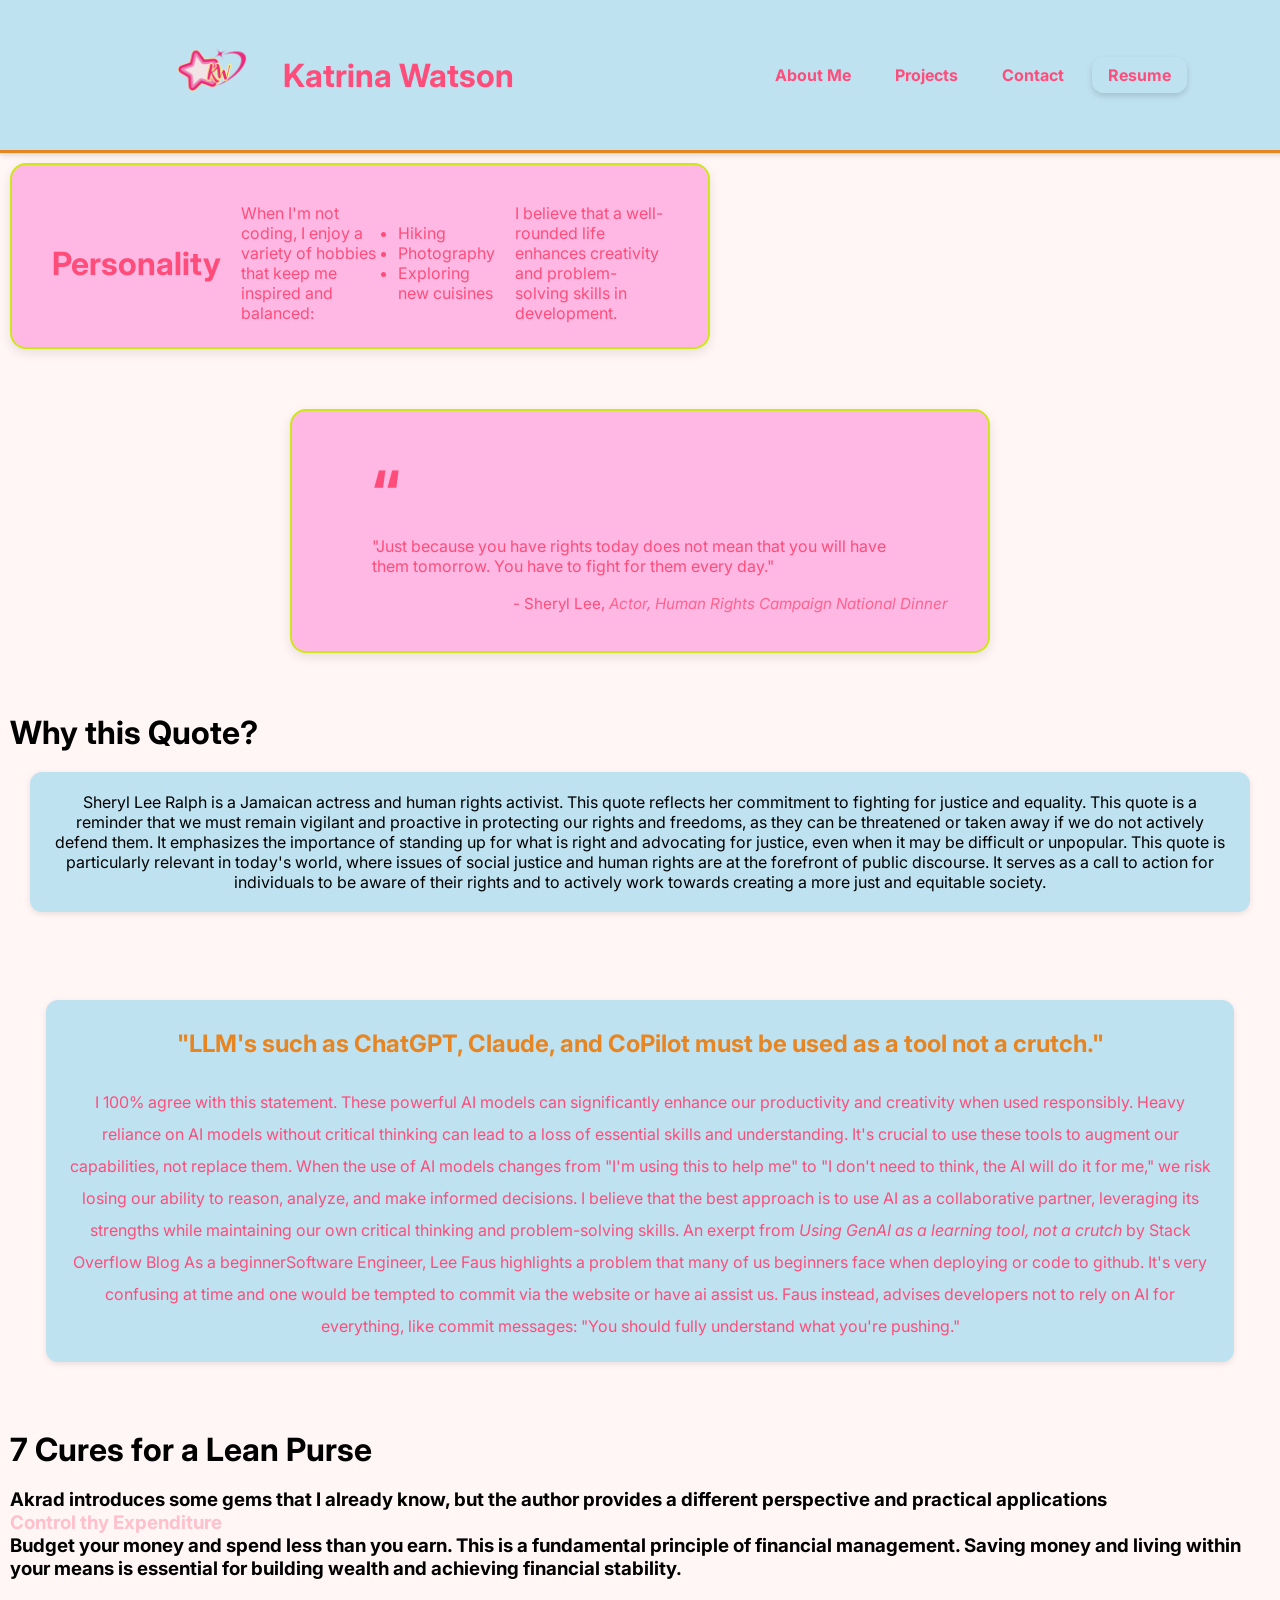
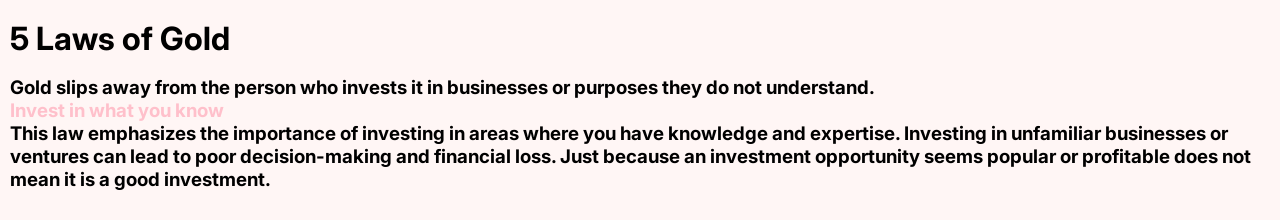
==== commit eb94b892: "Finalized About Me page and added CSS" ====
--- a/codes/about_me.html
+++ b/codes/about_me.html
@@ -9,17 +9,7 @@
         <link rel="stylesheet" href="./style.css">
         <title>About Me</title>
     </head>
-    <!-- <style>
-    .page-grid {
-        display: grid;
-        grid-template-rows: auto 1fr;
-        grid-template-columns: 1fr;
-        gap: 20px;
-        padding: 20px;
-        font-family: 'Inter', sans-serif;
-        font-size: large;
-        /*background-color: var(--color-base);*/
-    }
+    <!--  
     .main-content {
         display: grid;
         grid-template-columns: 1fr 1fr;
@@ -111,7 +101,6 @@
         <main>
             <!-- Navigation -->
             <nav class="navbar">
-                <a href="index.html" class="button">Home</a>
                 <div class="logo">
                     <img src="assets/KW.png" alt="logo">
                 </div>
@@ -136,7 +125,7 @@
                     <p>I believe that a well-rounded life enhances creativity and problem-solving skills in development.</p>
                 </div>
                 <div>
-                    <div class="qoute">
+                    <div class="quote">
                         <figure class="quote-card">
                             <blockquote>
                                 "Just because you have rights today does not mean that you will have them tomorrow. You have to fight for them every day."
@@ -159,33 +148,33 @@
                 <div class="review">
                     <article>
                         <h1>"LLM's such as ChatGPT, Claude, and CoPilot must be used as a tool not a crutch."</h1>
-                        <h3>The idea I really like is using AI apps to make healthcare more proactive instead of just waiting for people to get sick. 
-                            These apps can track things like heart rate, sleep, workouts, eating habits, and medical history to spot potential problems early.
-                            In my life, I could use one with a smartwatch or fitness tracker to keep an eye on my health and catch issues before they get serious.
-                            This is super useful because it can help people stay healthier, save money on medical bills, and even prevent serious illnesses.
-                            For example, if the app notices something unusual in your heart rate or blood pressure, it could alert you to see a doctor sooner rather than later.
-                            Of course, there are ethical concerns. Health data is really private, and the app could make mistakes or give false alarms, which can stress people out.
-                            My solution would be to make sure all data is protected, let users control what they share, and always combine AI alerts with advice from real doctors instead of relying on the app alone.
-                            <b>A real example is AliveCor KardiaMobile, which can monitor your heart and detect irregular rhythms using AI. You can check it out here: <a href="https://alivecor.com/">Alive Cor</a> </b>
-                            Overall, I think these apps are an exciting way to stay on top of your health, as long as privacy and accuracy are handled carefully.
-                        </h3>
+                        <p>I 100% agree with this statement. These powerful AI models can significantly enhance our productivity and creativity when used responsibly.
+                            Heavy reliance on AI models without critical thinking can lead to a loss of essential skills and understanding. It's crucial to use these tools to augment our capabilities, not replace them.
+                            When the use of AI models changes from "I'm using this to help me" to "I don't need to think, the AI will do it for me," we risk losing our ability to reason, analyze, and make informed decisions.
+                            I believe that the best approach is to use AI as a collaborative partner, leveraging its strengths while maintaining our own critical thinking and problem-solving skills.
+                            An exerpt from <cite>Using GenAI as a learning tool, not a crutch</cite> by <link href="https://stackoverflow.blog/2025/04/04/using-genai-as-a-learning-tool-not-a-crutch/" target="_blank">Stack Overflow Blog</link> 
+                            As a beginnerSoftware Engineer, Lee Faus highlights a problem that many of us beginners face when deploying or code to github. It's very confusing at time and one would be tempted to commit via the website or have ai assist us. 
+                            Faus instead, advises developers not to rely on AI for everything, like commit messages: "You should fully understand what you're pushing." </p>
                     </article>
                 </div>
                 <div class="chapter">
-                    <h1>Chapter 4</h1>
-                    <h3>This chapter showed me how something as simple as smiling can make both me and others feel better. It also reminded me to write down
-                        my goals and treat my relationships with care, like tending a garden. I liked the idea of working backward from long-term goals to figure 
-                        out the smaller steps I need to take now.</h3>
-                    <h1>Chapter 5</h1>
-                    <h3>I learned that it's important to take charge of my day instead of letting it control me. 
-                        Doing the important stuff first and not getting caught up in the urgent things really helps me stay calm and focused.
+                    <h1>7 Cures for a Lean Purse</h1>
+                    <h3>Akrad introduces some gems that I already know, but the author provides a different perspective and practical applications
+                        <br>
+                        <span style="color: pink">Control thy Expenditure</span>
+                    </br>
+                        Budget your money and spend less than you earn. 
+                        This is a fundamental principle of financial management. Saving money and living within your means is essential for building wealth and achieving financial stability.
                     </h3>
-                    <h1>Chapter 6</h1>
-                    <h3>This chapter made me think about the people I spend time with and how they affect me.
-                        It's a good reminder to be around people who help me grow and push me in a positive direction.</h3>
-                    <h1>Chapter 7</h1>
-                    <h3>I liked how this chapter talked about being a lifelong learner. 
-                        Reading, watching successful people, and learning from my own mistakes are all simple ways to keep improving myself every day.
+                    <br>
+                    <h1>5 Laws of Gold</h1>
+                    <h3>Gold slips away from the person who invests it in businesses or purposes they do not understand.
+                        <br>
+                        <span style="color: pink">Invest in what you know</span>
+                    </br>
+                        This law emphasizes the importance of investing in areas where you have knowledge and expertise.
+                        Investing in unfamiliar businesses or ventures can lead to poor decision-making and financial loss. 
+                        Just because an investment opportunity seems popular or profitable does not mean it is a good investment.
                     </h3>
                 </div>
             </div>
--- a/codes/style.css
+++ b/codes/style.css
@@ -1,5 +1,5 @@
  :root {
-  --color-base: #f5face;      
+  --color-base: #FCF5C4;      
   --color-back: #cfe618;      
   --color-tab-primary: #bfe2f1; 
   --color-tab-secondary: #ffb8e3;
@@ -295,128 +295,77 @@
   font-size: 0.9rem; */
 } 
 
-/*.page-grid {
-  display: grid;
-  grid-template-columns: 1fr;
+/* ABOUT ME PAGE */
+ 
+.review h1 {
+  font-size: 1.5rem;
+  font-weight: bold;
+  color: var(--color-accent);
+  margin-bottom: 10px;
+}
+.review {
+  line-height: 2.0;
+  justify-content: justify;
+  padding: 8px 16px;
+  color: var(--color-tab-active);
+
+}
+
+.hobbies {
+ display: flex;
+  flex-direction: row;
+  align-items: center;
   gap: 20px;
-  padding: 20px;
-  max-width: 1200px;
-  margin: 0 auto;
-}
-/* ABOUT ME PAGE */
-/*.hobbies {
-  margin: 0 auto;
-  padding: 2rem 1rem;
-  display: grid;
-  grid-template-columns: 1fr 1fr;
-  justify-self: center;
-  grid-gap: 2em;
-  grid-auto-rows: minmax(100px, auto);
-  max-width: 350px;
+  width: 100%;
+  max-width: 700px;
+  box-sizing: border-box;
+  padding: 38px 40px 24px;
+  border-radius: 16px;
   background: var(--color-tab-secondary);
   border: 2px solid var(--color-back);
-  border-radius: 12px;
-  box-shadow: 0 4px 12px rgba(0,0,0,0.1);
-  aspect-ratio: 3 / 4;
- }
-  
-  .hobbies ul {
-    list-style: none;
-    padding: 0;
+  box-shadow: 0 4px 12px rgba(0, 0, 0, 0.1);
+  color: var(--color-tab-active);
+
+}
+
+.quote {
+    display: flex;
+    justify-content: center;
+    width: 100%;
+    padding: 20px;
+    box-sizing: border-box;
+}
+
+.quote-card {
+    width: 100%;
+    max-width: 700px;
     margin: 0;
-    display: grid;
-    grid-template-columns: repeat(auto-fit, minmax(120px, 1fr));
-    gap: 10px;
-  }
-  .hobbies ul li {
-    background: var(--color-tab-primary);
-    padding: 10px;
-    border-radius: 8px;
-    text-align:left; 
-    list-style: none;
-  }
-  .hobbies h1 {
-    grid-column: span 2;
-    text-align: center;
-    color: var(--color-accent);
-  }
-  .hobbies p {
-    grid-column: span 2;
-    text-align: center;
-    font-family: "Inter", Arial, sans-serif;  
-    color: var(--color-base);
-    font-size: 1rem;
-    line-height: 1.4; 
-    margin-top: 0; 
-  }*/
-/* .button {
-  background: var(--color-tab-primary);
-  color: var(--color-tab-active);
-  border: none;
-  padding: 8px 16px;
-  border-radius: 8px;
-  cursor: pointer;
-  font-weight: bold;
-  text-decoration: none;
-  display: inline-flex;
-  align-items: center;
-  justify-content: center;
-  margin-top: 20px;
-  transition: all 0.3s ease;
-  box-shadow: 0 3px 6px rgba(0,0,0,0.15);
-}
-
-.button:hover {
-  background: var(--color-tab-secondary);
-  color: #fff;
-  box-shadow: 0 6px 12px rgba(0,0,0,0.25);
-}
-.button:active {
-  transform: scale(0.95);
-}
-
-.vision, .mission {
-  max-width: 800px;
-  margin: 0 auto 40px auto;
-  padding: 20px;
-  border-radius: 12px;
-  border: 2px solid var(--color-accent);
-  box-shadow: 0 4px 12px rgba(0,0,0,0.1);
-  text-align: center;
-}
-.vision {
-  background: var(--color-tab-active);
-  color: var(--color-accent);
-}
-.vision h1 {
-  color: var(--color-accent);
-  margin-top: 0;
-}
-.img .vision {
-  width: 100%;
-  height: auto;
-  border-radius: 8px;
-  margin-top: 20px; 
-}
-
-.mission {
-  background: var(--color-tab-secondary);
-  color: #fff;
-  padding: 20px;
-  border-radius: 12px;
-  border: 2px solid var(--color-accent);
-  box-shadow: 0 4px 12px rgba(0,0,0,0.1);
-  text-align: center;
-  margin-bottom: 40px;
-}
-.mission h1 {
-  color: var(--color-accent);
-  margin-top: 0;
-}
-.mission h3 {
-  font-size: 1.2rem;
-  animation: typing 4s steps(40) infinite  alternate; ;
-  font-family: 'Trebuchet MS', 'Lucida Sans Unicode', 'Lucida Grande', 'Lucida Sans', Arial, sans-serif;
-  line-height: 1.6;
-  margin: 0;
-} */+    padding: 35px 40px;
+    box-sizing: border-box;
+    
+    background: var(--color-tab-secondary);
+    border: 2px solid var(--color-back);
+    border-radius: 16px;
+    box-shadow: 0 4px 12px rgba(0, 0, 0, 0.1);
+    color: var(--color-tab-active);
+}
+
+.quote-card blockquote::before {
+    content: "\201C";
+    display: block;
+    font-size: 4rem;
+    font-weight: bold;
+    line-height: 1;
+    margin-bottom: 10px;
+}
+.quote-card figcaption {
+    font-size: 0.95rem;
+    line-height: 1.6;
+    text-align: right;
+}
+
+.quote-card cite {
+    font-style: italic;
+    opacity: 0.8;
+}
+
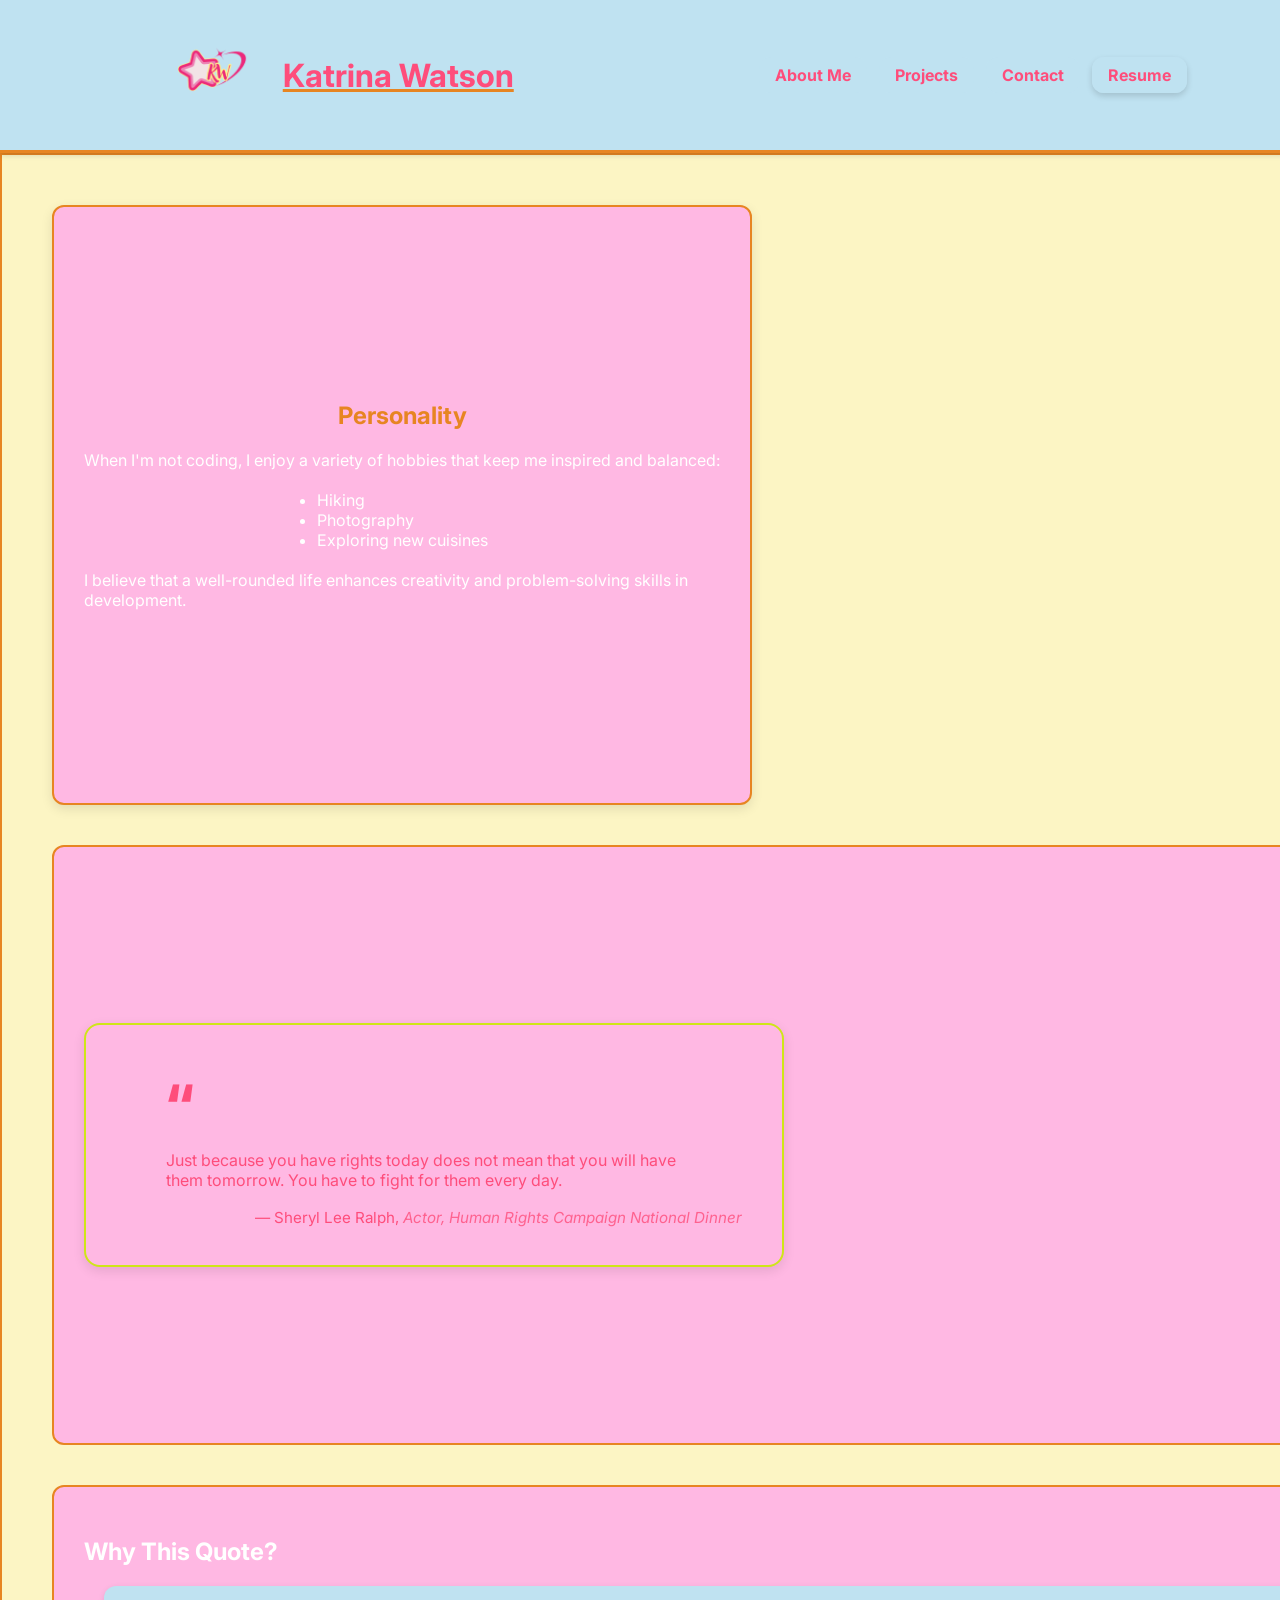
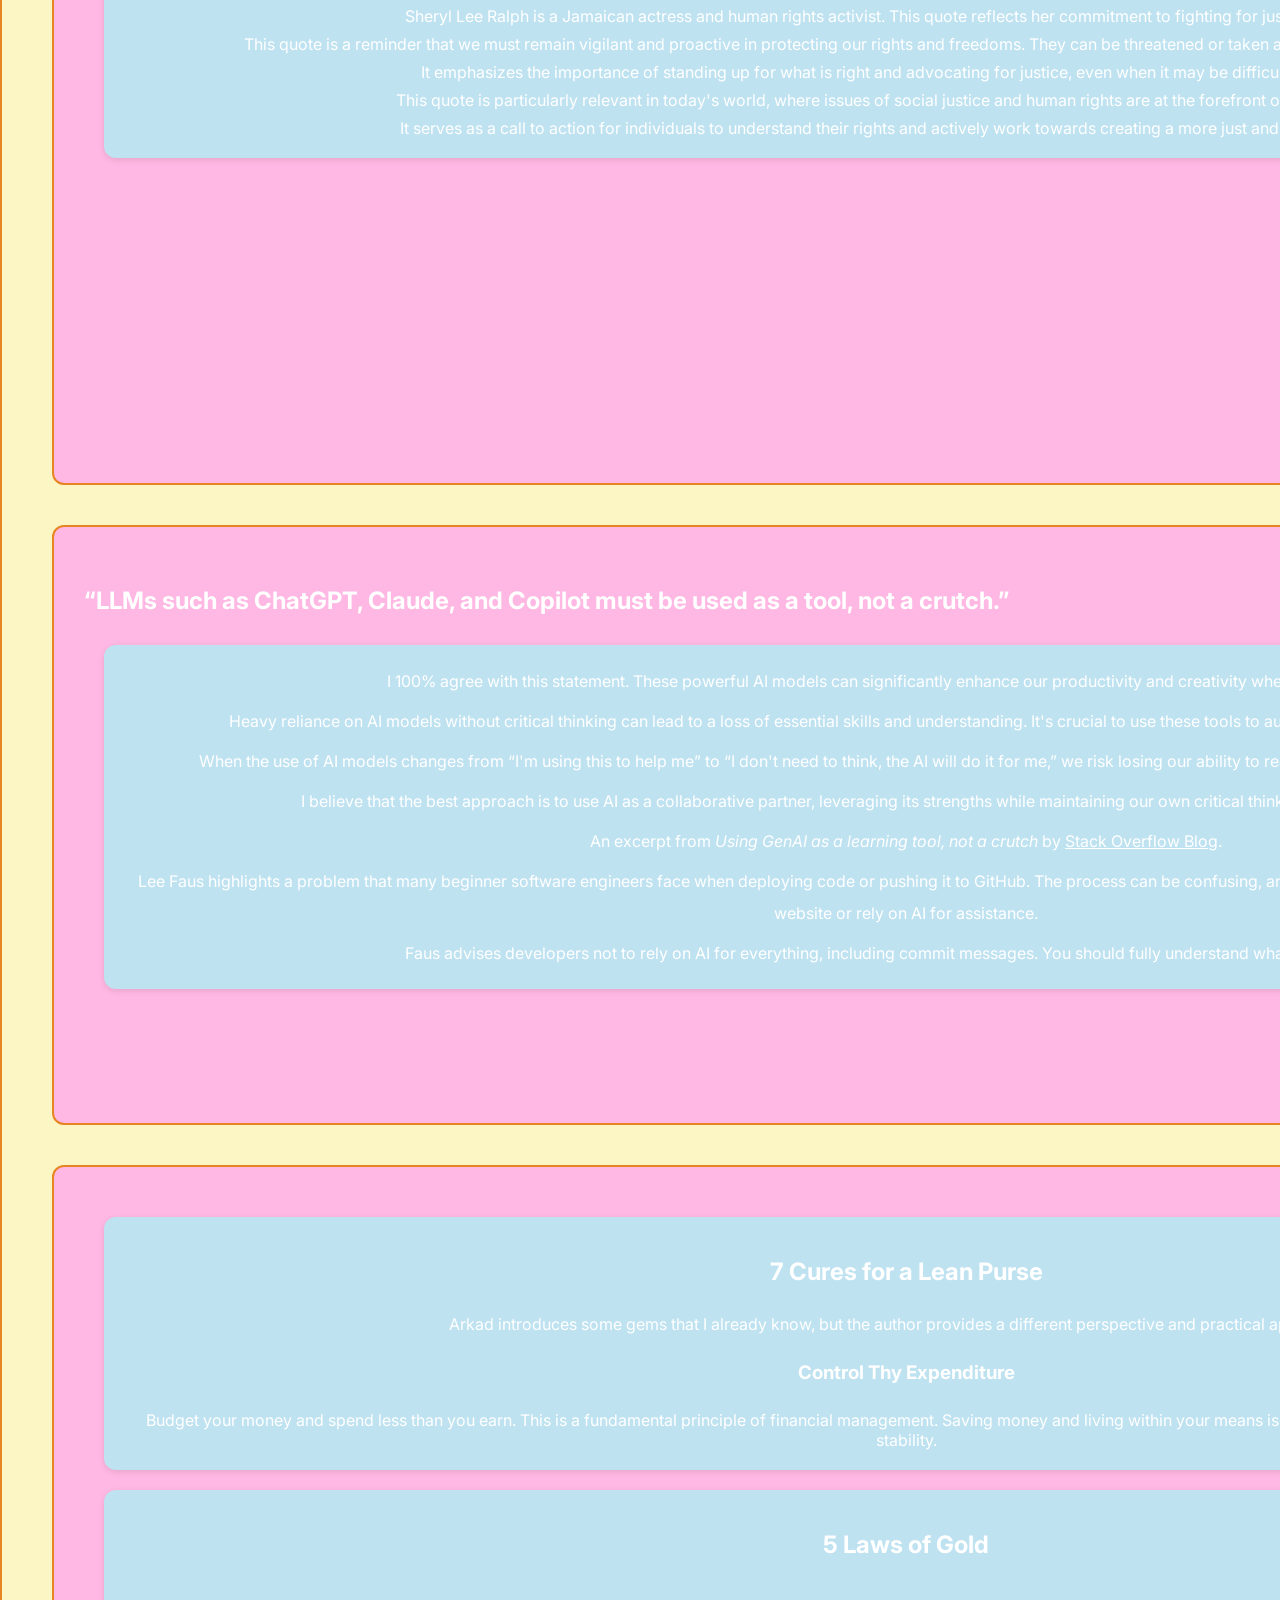
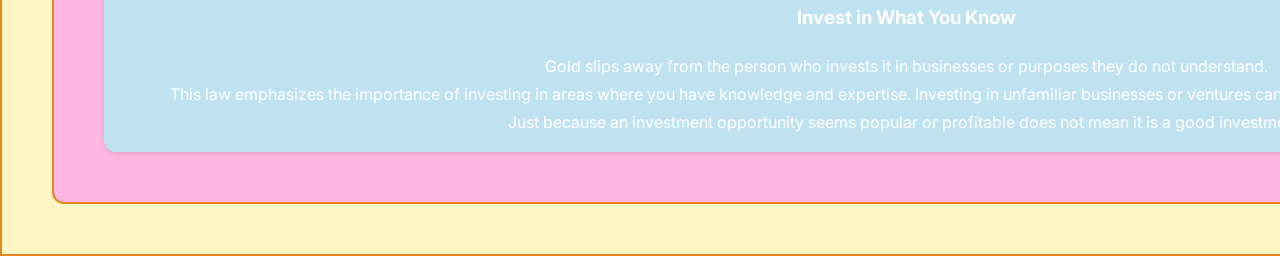
==== commit fe5dc70e: "FIXED ERRORS" ====
--- a/codes/about_me.html
+++ b/codes/about_me.html
@@ -1,183 +1,91 @@
-<!DOCTYPE html>
+<!doctype html>
 <html lang="en">
-    <head>
-        <meta charset="UTF-8">
-        <meta name="viewport" content="width=device-width, initial-scale=1.0">
-        <link rel="preconnect" href="https://fonts.googleapis.com">
-        <link rel="preconnect" href="https://fonts.gstatic.com" crossorigin>
-        <link href="https://fonts.googleapis.com/css2?family=Inter:ital,ops>z,wght@0,14..32,100..900;1,14..32,100..900&family=Ultra&display=swap" rel="stylesheet">
-        <link rel="stylesheet" href="./style.css">
-        <title>About Me</title>
-    </head>
-    <!--  
-    .main-content {
-        display: grid;
-        grid-template-columns: 1fr 1fr;
-        gap: 20px;
-        align-items: start;
-    }
-    .hobbies, .Vision, .mission, .quote, .review, .chapter {
-        padding: 20px;
-        border-radius: 8px;
-        box-shadow: 0 4px 8px rgba(0, 0, 0, 0.1);
-        margin-bottom: 0;
-    }
-    .quote {
-        grid-column: 1 / -1;
-        text-align: center;
-        font-size: 1.2em;
-        color: var(--color-tab-active);
-        background-color: var(--color-tab-primary);
-        font-style: italic;
-        margin-top: 10px;
-    }
-    .hobbies, .Vision, .mission, .review, .chapter {
-        display: grid;
-        grid-gap: 10px;
-        padding: 20px;
-        border-radius: 8px;
-        box-shadow: 0 4px 8px rgba(0, 0, 0, 0.1);
-        row-gap: 3em;
-        background-color: var(--color-tab-secondary);
-    }
+<head>
+    <meta charset="utf-8">
+    <meta name="viewport" content="width=device-width, initial-scale=1">
+    <title>About Me | Katrina Watson</title>
+    <link rel="preconnect" href="https://fonts.googleapis.com">
+    <link rel="preconnect" href="https://fonts.gstatic.com" crossorigin>
+    <link href="https://fonts.googleapis.com/css2?family=Inter:ital,opsz,wght@0,14..32,100..900;1,14..32,100..900&family=Ultra&display=swap" rel="stylesheet">
+    <link rel="stylesheet" href="./style.css">
+</head>
+<body>
+    <header class="navbar">
+        <a class="logo" href="index.html" aria-label="Katrina Watson home">
+            <img src="assets/KW.png" alt="Katrina Watson logo">
+        </a>
+        <nav aria-label="Main navigation">
+            <ul class="nav-tabs">
+                <li><a href="index.html" class="tab" aria-current="page">About Me</a></li>
+                <li><a href="projects.html" class="tab">Projects</a></li>
+                <li><a href="contact.html" class="tab">Contact</a></li>
+                <li><a href="assets/Katrina_RESUME.pdf" target="_blank" class="resume">Resume</a></li>
+            </ul>
+        </nav>
+    </header>
 
-    .hobbies h1, .Vision h1, .mission h1, .chapter h1 , .review h1 {
-        font-family: 'Ultra', serif;
-        color: var(--color-back);
-    }
-    .hobbies {
-        color: #fff;
-    }
-    .hobbies ul {
-        list-style-type: disc;
-        margin-left: 20px;
-    }
-    .hobbies p {
-        margin-top: 10px;
-    }
+    <main class="container">
+        <div class="content">
+            <section class="hobbies">
+                <h1 id="personality-heading">Personality</h1>
+                <p>When I'm not coding, I enjoy a variety of hobbies that keep me inspired and balanced:</p>
+                <ul>
+                    <li>Hiking</li>
+                    <li>Photography</li>
+                    <li>Exploring new cuisines</li>
+                </ul>
+                <p>I believe that a well-rounded life enhances creativity and problem-solving skills in development.</p>
+            </section>
 
- 
-    .Vision {
-        display: grid;
-        align-items: center;
-        grid-gap: 20px;
-        text-align: center;
-    }
-    .Vision .img {
-        width: 30px;
-        height: 30px;
-        object-fit: cover;
-        border-radius: 50%;
-    }
-    .Vision h2 {
-        font-style: italic;
-        color: var(--color-accent);
-    }
-    .mission h3 {
-        font-style: italic;
-        color: #fff;
-    }    
-    .article {
-        text-wrap: balance;
-        text-align: justify;
-        line-height: 1.6;
-    }   
-    .chapter h3 {
-        text-wrap: balance;
-        text-align: justify;
-        line-height: 1.6;
-        color: #fff
-    }
-    .review h3 {
-        text-wrap: balance;
-        text-align: justify;
-        line-height: 1.6;
-        color: #fff;
-    }   
-    
-    </style> -->
+            <section class="quote">
+                <figure class="quote-card">
+                    <blockquote>
+                        <p>Just because you have rights today does not mean that you will have them tomorrow. You have to fight for them every day.</p>
+                    </blockquote>
+                    <figcaption>— Sheryl Lee Ralph, <cite>Actor, Human Rights Campaign National Dinner</cite></figcaption>
+                </figure>
+            </section>
 
-    <body>
-        <main>
-            <!-- Navigation -->
-            <nav class="navbar">
-                <div class="logo">
-                    <img src="assets/KW.png" alt="logo">
-                </div>
-                <ul class="nav-tabs">
-                    <li><a href="index.html" class="tab">About Me</a></li>
-                    <li><a href="index.html" class="tab">Projects</a></li>
-                    <li><a href="index.html" class="tab">Contact</a></li>
-                    <li>
-                        <a href="assets/Katrina_RESUME.pdf" target="_blank" class="resume">Resume</a>
-                    </li> 
-                </ul>
-            </nav>
-            <div class="content">
-                <div class="hobbies">
-                    <h1>Personality</h1>
-                    <p>When I'm not coding, I enjoy a variety of hobbies that keep me inspired and balanced:</p>
-                    <ul>
-                        <li>Hiking</li>
-                        <li>Photography</li>
-                        <li>Exploring new cuisines</li>
-                    </ul> 
-                    <p>I believe that a well-rounded life enhances creativity and problem-solving skills in development.</p>
-                </div>
-                <div>
-                    <div class="quote">
-                        <figure class="quote-card">
-                            <blockquote>
-                                "Just because you have rights today does not mean that you will have them tomorrow. You have to fight for them every day."
-                            </blockquote>   
-                            <figcaption>- Sheryl Lee, <cite>Actor, Human Rights Campaign National Dinner</cite></figcaption>                    
-                        </figure>
-                        </div>
-                </div>
-                <div class="background">
-                    <h1>Why this Quote?</h1>
-                    <article>
-                        <p>Sheryl Lee Ralph is a Jamaican actress and human rights activist. This quote reflects her commitment to fighting for justice and equality.
-                        This quote is a reminder that we must remain vigilant and proactive in protecting our rights and freedoms, as they can be threatened or taken away if we do not actively defend them.
-                        It emphasizes the importance of standing up for what is right and advocating for justice, even when it may be difficult or unpopular.
-                        This quote is particularly relevant in today's world, where issues of social justice and human rights are at the forefront of public discourse.
-                        It serves as a call to action for individuals to be aware of their rights and to actively work towards creating a more just and equitable society.
-                        </p>
-                    </article>
-                </div>
-                <div class="review">
-                    <article>
-                        <h1>"LLM's such as ChatGPT, Claude, and CoPilot must be used as a tool not a crutch."</h1>
-                        <p>I 100% agree with this statement. These powerful AI models can significantly enhance our productivity and creativity when used responsibly.
-                            Heavy reliance on AI models without critical thinking can lead to a loss of essential skills and understanding. It's crucial to use these tools to augment our capabilities, not replace them.
-                            When the use of AI models changes from "I'm using this to help me" to "I don't need to think, the AI will do it for me," we risk losing our ability to reason, analyze, and make informed decisions.
-                            I believe that the best approach is to use AI as a collaborative partner, leveraging its strengths while maintaining our own critical thinking and problem-solving skills.
-                            An exerpt from <cite>Using GenAI as a learning tool, not a crutch</cite> by <link href="https://stackoverflow.blog/2025/04/04/using-genai-as-a-learning-tool-not-a-crutch/" target="_blank">Stack Overflow Blog</link> 
-                            As a beginnerSoftware Engineer, Lee Faus highlights a problem that many of us beginners face when deploying or code to github. It's very confusing at time and one would be tempted to commit via the website or have ai assist us. 
-                            Faus instead, advises developers not to rely on AI for everything, like commit messages: "You should fully understand what you're pushing." </p>
-                    </article>
-                </div>
-                <div class="chapter">
-                    <h1>7 Cures for a Lean Purse</h1>
-                    <h3>Akrad introduces some gems that I already know, but the author provides a different perspective and practical applications
-                        <br>
-                        <span style="color: pink">Control thy Expenditure</span>
-                    </br>
-                        Budget your money and spend less than you earn. 
-                        This is a fundamental principle of financial management. Saving money and living within your means is essential for building wealth and achieving financial stability.
-                    </h3>
-                    <br>
-                    <h1>5 Laws of Gold</h1>
-                    <h3>Gold slips away from the person who invests it in businesses or purposes they do not understand.
-                        <br>
-                        <span style="color: pink">Invest in what you know</span>
-                    </br>
-                        This law emphasizes the importance of investing in areas where you have knowledge and expertise.
-                        Investing in unfamiliar businesses or ventures can lead to poor decision-making and financial loss. 
-                        Just because an investment opportunity seems popular or profitable does not mean it is a good investment.
-                    </h3>
-                </div>
-            </div>
-        </main>
-    </body>
-</html>+            <section class="background">
+                <h2 id="quote-explanation-heading">Why This Quote?</h2>
+                <article>
+                    <p>Sheryl Lee Ralph is a Jamaican actress and human rights activist. This quote reflects her commitment to fighting for justice and equality.</p>
+                    <p>This quote is a reminder that we must remain vigilant and proactive in protecting our rights and freedoms. They can be threatened or taken away if we do not actively defend them.</p>
+                    <p>It emphasizes the importance of standing up for what is right and advocating for justice, even when it may be difficult or unpopular.</p>
+                    <p>This quote is particularly relevant in today's world, where issues of social justice and human rights are at the forefront of public discourse.</p>
+                    <p>It serves as a call to action for individuals to understand their rights and actively work towards creating a more just and equitable society.</p>
+                </article>
+            </section>
+
+            <section class="review">
+                <h2 id="ai-review-heading">“LLMs such as ChatGPT, Claude, and Copilot must be used as a tool, not a crutch.”</h2>
+                <article>
+                    <p>I 100% agree with this statement. These powerful AI models can significantly enhance our productivity and creativity when used responsibly.</p>
+                    <p>Heavy reliance on AI models without critical thinking can lead to a loss of essential skills and understanding. It's crucial to use these tools to augment our capabilities, not replace them.</p>
+                    <p>When the use of AI models changes from “I'm using this to help me” to “I don't need to think, the AI will do it for me,” we risk losing our ability to reason, analyze, and make informed decisions.</p>
+                    <p>I believe that the best approach is to use AI as a collaborative partner, leveraging its strengths while maintaining our own critical thinking and problem-solving skills.</p>
+                    <p>An excerpt from <cite>Using GenAI as a learning tool, not a crutch</cite> by <a href="https://stackoverflow.blog/2025/04/04/using-genai-as-a-learning-tool-not-a-crutch/" target="_blank" rel="noopener noreferrer">Stack Overflow Blog</a>.</p>
+                    <p>Lee Faus highlights a problem that many beginner software engineers face when deploying code or pushing it to GitHub. The process can be confusing, and developers may be tempted to commit through the website or rely on AI for assistance.</p>
+                    <p>Faus advises developers not to rely on AI for everything, including commit messages. You should fully understand what you're pushing.</p>
+                </article>
+            </section>
+
+            <section class="chapter">
+                <article>
+                    <h2>7 Cures for a Lean Purse</h2>
+                    <p>Arkad introduces some gems that I already know, but the author provides a different perspective and practical applications.</p>
+                    <h3 class="highlight">Control Thy Expenditure</h3>
+                    <p>Budget your money and spend less than you earn. This is a fundamental principle of financial management. Saving money and living within your means is essential for building wealth and achieving financial stability.</p>
+                </article>
+                <article>
+                    <h2>5 Laws of Gold</h2>
+                    <h3 class="highlight">Invest in What You Know</h3>
+                    <p>Gold slips away from the person who invests it in businesses or purposes they do not understand.</p>
+                    <p>This law emphasizes the importance of investing in areas where you have knowledge and expertise. Investing in unfamiliar businesses or ventures can lead to poor decision-making and financial loss.</p>
+                    <p>Just because an investment opportunity seems popular or profitable does not mean it is a good investment.</p>
+                </article>
+            </section>
+        </div>
+    </main>
+</body>
+</html>
